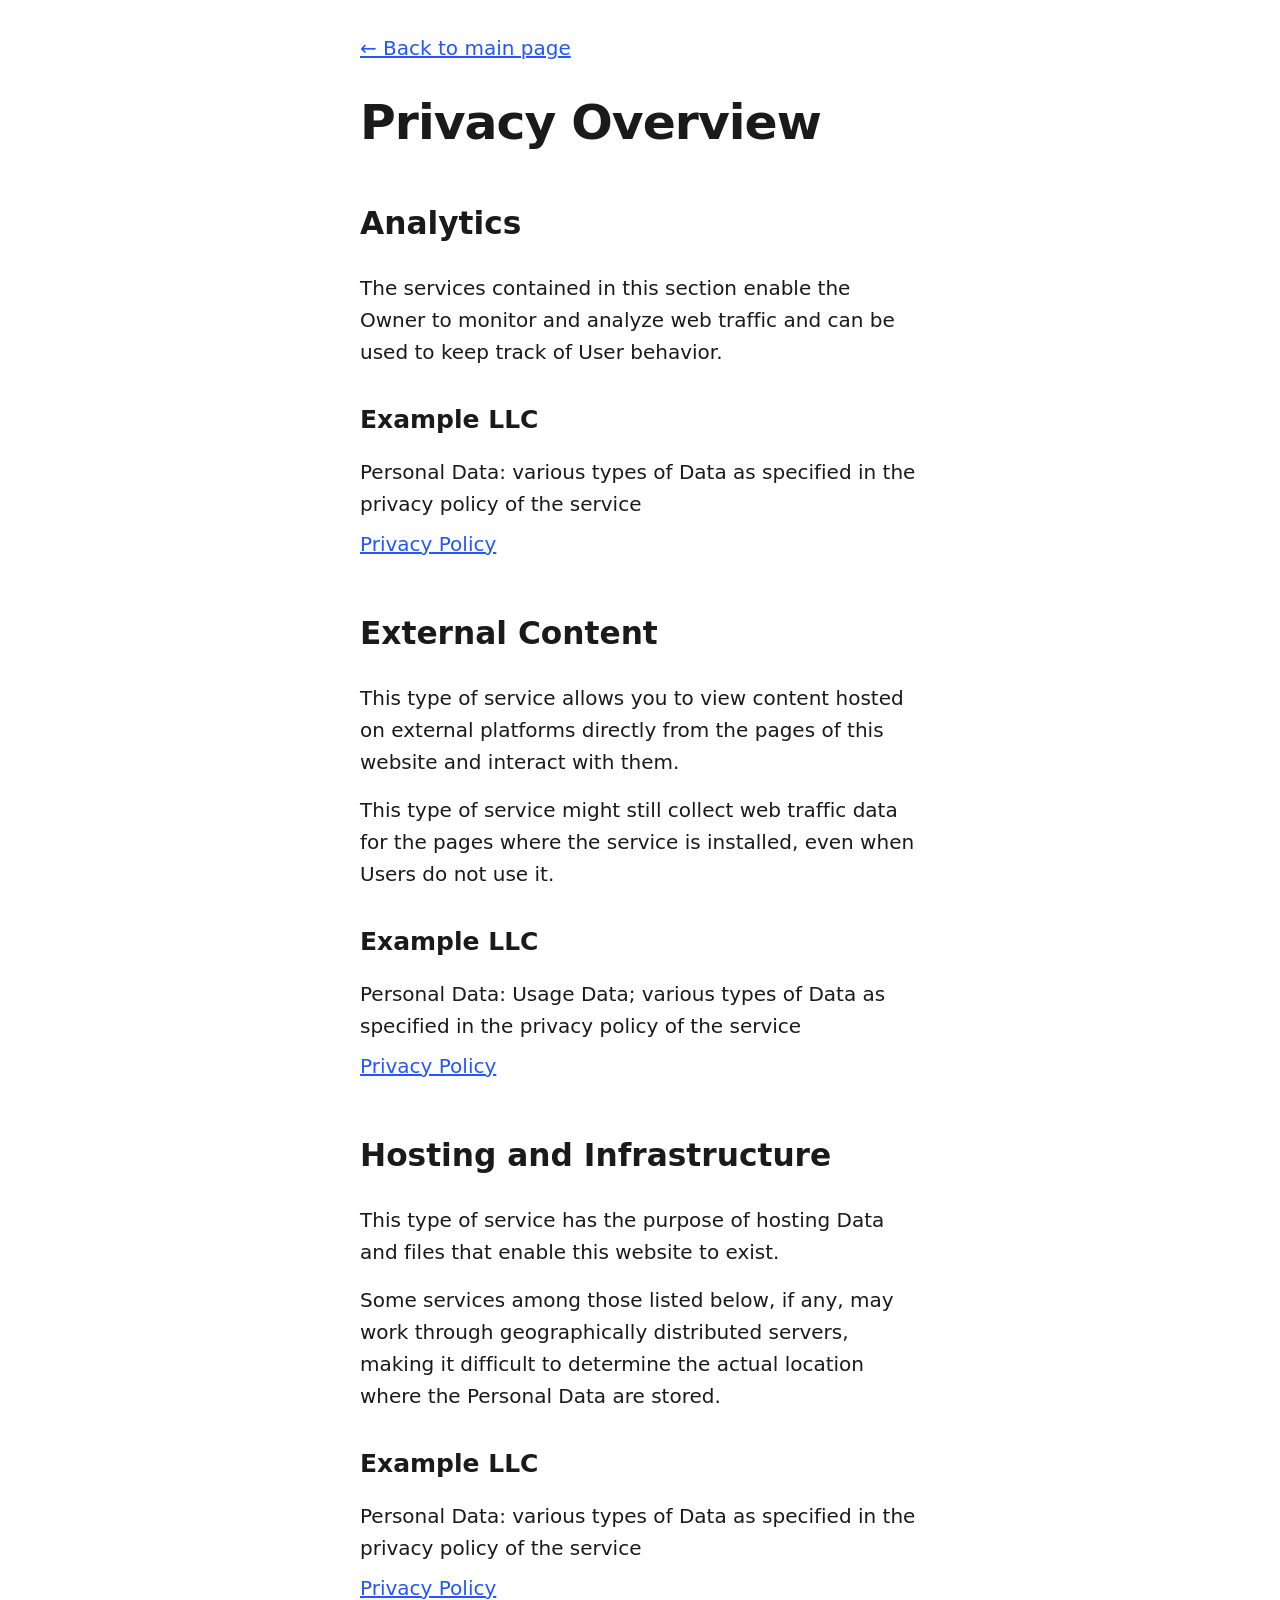
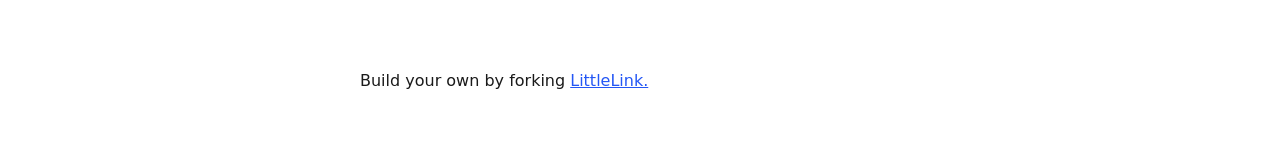
==== privacy.html @ 90b5f7b8 "Add files via upload" ====
<!DOCTYPE html>

<!--
  To change the theme, change the class on the html tag below to one of:
  - theme-auto: Automatically switches based on user's system preferences
  - theme-light: Forces light theme
  - theme-dark: Forces dark theme
-->

<html class="theme-auto" lang="en"> <!-- Update `class="theme-auto"` with your preference -->

  <head>
    <meta charset="utf-8">
    <meta name="viewport" content="width=device-width, initial-scale=1">

    <!-- Page Title - Change this to your name/brand (50-60 characters recommended) -->
    <title>Privacy Policy | LittleLink</title>
    <link rel="icon" type="image/x-icon" href="/images/avatar.png"> <!-- Update this with your own favicon -->


    <!-- Meta Description - Write a description (150-160 characters recommended) -->
    <meta name="description" content="Privacy policy and data collection information for LittleLink">
    <meta name="robots" content="noindex"> <!-- Since this is a utility page -->

    <!-- Stylesheets -->
    <link rel="stylesheet" href="css/reset.css">
    <link rel="stylesheet" href="css/style.css">
    <link rel="stylesheet" href="css/brands.css">

  </head>

  <body>
    <div class="container-left" role="main">
      <div class="column">
        <nav role="navigation">
          <a href="index.html" aria-label="Back to homepage">← Back to main page</a>
        </nav>

        <h1>Privacy Overview</h1>

        <section aria-labelledby="analytics-heading">
          <h2 id="analytics-heading">Analytics</h2>
          <p>The services contained in this section enable the Owner to monitor and analyze web traffic and can be used to keep track of User behavior.</p>

          <h3>Example LLC</h3>
          <ul role="list">
            <li>Personal Data: various types of Data as specified in the privacy policy of the service</li>
            <li><a href="https://example.com/privacy/" target="_blank" rel="noopener">Privacy Policy</a></li>
          </ul>
        </section>

        <section aria-labelledby="external-content-heading">
          <h2 id="external-content-heading">External Content</h2>
          <p>This type of service allows you to view content hosted on external platforms directly from the pages of this website and interact with them.</p>
          <p>This type of service might still collect web traffic data for the pages where the service is installed, even when Users do not use it.</p>

          <h3>Example LLC</h3>
          <ul role="list">
            <li>Personal Data: Usage Data; various types of Data as specified in the privacy policy of the service</li>
            <li><a href="https://example.com/privacy/" target="_blank" rel="noopener">Privacy Policy</a></li>
          </ul>
        </section>

        <section aria-labelledby="hosting-heading">
          <h2 id="hosting-heading">Hosting and Infrastructure</h2>
          <p>This type of service has the purpose of hosting Data and files that enable this website to exist.</p>
          <p>Some services among those listed below, if any, may work through geographically distributed servers, making it difficult to determine the actual location where the Personal Data are stored.</p>

          <h3>Example LLC</h3>
          <ul role="list">
            <li>Personal Data: various types of Data as specified in the privacy policy of the service</li>
            <li><a href="https://example.com/privacy" target="_blank" rel="noopener">Privacy Policy</a></li>
          </ul>
        </section>

        <footer>
          <p>Build your own by forking <a href="https://littlelink.io" target="_blank" rel="noopener">LittleLink.</a></p>
        </footer>
      </div>
    </div>

  </body>

</html>
---- css/style.css ----
/*
* LittleLink
* https://littlelink.io
* Free to use under the MIT license
* http://www.opensource.org/licenses/mit-license.php
*/

/* Base Typography Settings
–––––––––––––––––––––––––––––––––––––––––––––––––– */
:root {
	font-size:16px;
}

/* Grid
  –––––––––––––––––––––––––––––––––––––––––––––––––– */
  .container {
	position:relative;
	width:100%;
	max-width:37.5rem;     				/* 600px */
    text-align:center;
	margin:0 auto;
	padding:3rem 1.25rem 0 1.25rem;
	box-sizing:border-box;
}
.container-left {
	position:relative;
	width:100%;
	max-width:37.5rem;
	text-align:left;
	margin:0 auto;
	padding:0 1.25rem;
	box-sizing:border-box;
}
.container-left p {
	margin-bottom: 1rem;  				/* 16px space between paragraphs */
  }
.column {
	position:center;
	width:100%;
	float:center;
	box-sizing:border-box;
}
/* For devices larger than 400px */
  @media (min-width:25rem) {            /* 400px */
    .container {
	width:85%;
	padding-left:0;
	padding-right:0;
}
}/* For devices larger than 550px */
  @media (min-width:34.375rem) {        /* 550px */
    .container {
	width:80%;
}
.column,.columns {
	margin-left:0;
}
.column:first-child,.columns:first-child {
	margin-left:0;
}
}

/* Base Styles
  –––––––––––––––––––––––––––––––––––––––––––––––––– */
  body {
	margin:0;
	padding:0;
	background-color:#ffffff;
	color:#1a1a1a;
	font-family:"Open Sans",system-ui;
	font-size:1.125rem;     				/* 18px */
    font-weight:400;
	line-height:1.6;
}

/* Typography
  –––––––––––––––––––––––––––––––––––––––––––––––––– */
  h1 {
	margin:0 0 0.5rem 0;
	font-size:3rem;         		/* 48px */
    font-weight:800;
	line-height:1;
	letter-spacing:0;
	word-wrap:break-word;
	overflow-wrap:break-word;
	hyphens:auto;           		/* Delete this to remove automatic hyphen on line break */
}
.container p {
	margin:0 0 2rem 0;
}

/* Base Typography Settings
–––––––––––––––––––––––––––––––––––––––––––––––––– */
/* Base size - 16px browser default */
:root {
  font-size:16px;           /* Using a 1.25 modular scale for typography */
  --scale-0:1rem;           /* 16px */
  --scale-1:1.25rem;        /* 20px */
  --scale-2:1.563rem;       /* 25px */
  --scale-3:1.953rem;       /* 31px */
  --scale-4:2.441rem;       /* 39px */
  --scale-5:3.052rem;       /* 49px */

  /* Spacing units */
  --spacing-xs:0.5rem;      /* 8px */
  --spacing-s:1rem;         /* 16px */
  --spacing-m:1.5rem;       /* 24px */
  --spacing-l:2rem;         /* 32px */
  --spacing-xl:3rem;        /* 48px */
  --spacing-xxl:4rem;       /* 64px */
}

/* Avatar */
.avatar {
	width: 8rem;             /* 128px */
	height: 8rem;
	border-radius: 50%;
	object-fit: cover;
	background-position: center;
	margin-bottom: var(--spacing-l);
	margin-left: auto;
	margin-right: auto;
	display: block;
  }

/* Typography Scale */
h1 {
	margin:0 0 var(--spacing-m) 0;
	font-size:var(--scale-5);           /* ~49px */
  	font-weight:800;
	line-height:1.1;
	letter-spacing:-0.02em;
	word-wrap:break-word;
	overflow-wrap:break-word;
}
body {
	font-size:var(--scale-1);           /* 20px */
  	line-height:1.6;
}
.container p {
	margin:0 0 var(--spacing-xl) 0;
	font-size:var(--scale-1);
	line-height:1.6;
}

/* Container spacing */
.container {
	padding:var(--spacing-xl) var(--spacing-m) 0 var(--spacing-m);
	text-align:center;
}

/* Footer */
footer {
	margin:var(--spacing-xxl) 0;            /* 4rem (64px) top and bottom */
    font-size:var(--scale-0);
}

/* Responsive adjustments */
@media (max-width:34.375rem) {              /* 550px */
  h1 {
	font-size:var(--scale-4);
}
body {
	font-size:var(--scale-0);
}
.container p {
	font-size:var(--scale-0);
}
.avatar {
	margin-bottom:var(--spacing-m);
}
footer {
	margin:var(--spacing-xl) 0;         	/* 3rem (48px) top and bottom */
}
}

/* Links
  –––––––––––––––––––––––––––––––––––––––––––––––––– */
  a {
	color:#2457F5;
	text-decoration:underline;
}
a:hover {
	color:#083BDA;
}

/* Buttons
–––––––––––––––––––––––––––––––––––––––––––––––––– */
.button,button {
	display:inline-flex;
	align-items:center;
	justify-content:center;
	width:18.75rem;             	/* 300px */
 	min-height:3rem;                /* 48px */
  	padding:0.75rem 1rem;         	/* 12px ; 16px */
  	font-size:1.125rem;           	/* 18px */
  	font-weight:700;
	text-decoration:none;
	white-space:normal;
  	background-color:var(--button-background,transparent);
	color:var(--button-text,#000000);
	border:var(--button-border,none);
	border-radius:0.5rem;
	cursor:pointer;
	box-sizing:border-box;
	hyphens:auto;               	/* Delete this to remove automatic hyphen on line break */
  	margin-bottom:1rem;
	text-align:center;
	line-height:1.3;
}

/* Icons
–––––––––––––––––––––––––––––––––––––––––––––––––– */
.icon {
	width:1.25rem;
	height:1.25rem;
	margin-right:0.5rem;
	flex-shrink:0;
}

/* Avatar
  –––––––––––––––––––––––––––––––––––––––––––––––––– */
.avatar {
	width: 8rem;             /* 128px */
	height: 8rem;
	object-fit: cover;
	background-position: center;
	margin-bottom: var(--spacing-l);
  }

   /* Modifier for no avatar rounding */
   .avatar--none {
	border-radius: 0%;
  }

  /* Modifier for rounded avatar */
  .avatar--rounded {
	border-radius: 50%;
  }

  /* Modifier for slightly rounded corners */
  .avatar--soft {
	border-radius: 0.5rem;   /* 8px rounded corners */
  }

/* Theme System
  –––––––––––––––––––––––––––––––––––––––––––––––––– */
/* Light theme is default above */

/* Dark theme */
:root.theme-dark {
	color-scheme:dark;
}
:root.theme-dark :focus-visible {
	outline: 2px solid #4899F7;
	outline-offset: 2px;
  }
:root.theme-dark body {
	background-color:#121212;
	color:#ffffff;
}
:root.theme-dark a:not(.button) {
	color:#4899F7;
}
:root.theme-dark a:not(.button):hover {
	color:#7AB8FF;
}

/* Auto theme */
:root.theme-auto {
	color-scheme:light dark;
}
@media (prefers-color-scheme:dark) {
	:root.theme-auto body {
	background-color:#121212;
	color:#ffffff;
}
:root.theme-auto :focus-visible {
    outline: 2px solid #4899F7;
    outline-offset: 2px;
  }
:root.theme-auto a:not(.button) {
	color:#4899F7;
}
:root.theme-auto a:not(.button):hover {
	color:#7AB8FF;
}
}

/* Button Text Color Override
    –––––––––––––––––––––––––––––––––––––––––––––––––– */
    .button:hover,button:hover {
	color:var(--button-text);
}

/* Responsive Typography
  –––––––––––––––––––––––––––––––––––––––––––––––––– */
  @media (max-width:34.375rem) {            /* 550px */
    h1 {
	font-size:2rem;                         /* 32px */
	}
	body {
	font-size:1rem;                    		/* 16px */
	}
}

/* Privacy Page Styles
  –––––––––––––––––––––––––––––––––––––––––––––––––– */
nav {
	margin:var(--spacing-l) 0;
	text-align:left;
}
section {
	margin:var(--spacing-xl) 0;
	text-align:left;
}
h2 {
	font-size:var(--scale-3);
	font-weight:700;
	margin-bottom:var(--spacing-m);
}
h3 {
	font-size:var(--scale-2);
	font-weight:600;
	margin:var(--spacing-l) 0 var(--spacing-s) 0;
}
ul {
	list-style:none;
	padding:0;
	margin:0 0 var(--spacing-m) 0;
}
ul li {
	margin-bottom:var(--spacing-xs);
}

/* Privacy page specific responsive adjustments */
  @media (max-width:34.375rem) {
	h2 {
	font-size:var(--scale-2);
	}
	h3 {
	font-size:var(--scale-1);
	}
	section {
	margin:var(--spacing-l) 0;
	}
}

/* Font Face Definitions
  –––––––––––––––––––––––––––––––––––––––––––––––––– */
@font-face {
	font-display:swap;
	font-family:'Open Sans';
	font-style:normal;
	font-weight:400;
	src:url('../fonts/open-sans-v34-vietnamese_latin-ext_latin_hebrew_greek-ext_greek_cyrillic-ext_cyrillic-regular.eot');
	src:url('../fonts/open-sans-v34-vietnamese_latin-ext_latin_hebrew_greek-ext_greek_cyrillic-ext_cyrillic-regular.eot?#iefix') format('embedded-opentype'),url('../fonts/open-sans-v34-vietnamese_latin-ext_latin_hebrew_greek-ext_greek_cyrillic-ext_cyrillic-regular.woff2') format('woff2'),url('../fonts/open-sans-v34-vietnamese_latin-ext_latin_hebrew_greek-ext_greek_cyrillic-ext_cyrillic-regular.woff') format('woff'),url('../fonts/open-sans-v34-vietnamese_latin-ext_latin_hebrew_greek-ext_greek_cyrillic-ext_cyrillic-regular.ttf') format('truetype'),url('../fonts/open-sans-v34-vietnamese_latin-ext_latin_hebrew_greek-ext_greek_cyrillic-ext_cyrillic-regular.svg#OpenSans') format('svg');
}
@font-face {
	font-display:swap;
	font-family:'Open Sans';
	font-style:normal;
	font-weight:600;
	src:url('../fonts/open-sans-v34-vietnamese_latin-ext_latin_hebrew_greek-ext_greek_cyrillic-ext_cyrillic-600.eot');
	src:url('../fonts/open-sans-v34-vietnamese_latin-ext_latin_hebrew_greek-ext_greek_cyrillic-ext_cyrillic-600.eot?#iefix') format('embedded-opentype'),url('../fonts/open-sans-v34-vietnamese_latin-ext_latin_hebrew_greek-ext_greek_cyrillic-ext_cyrillic-600.woff2') format('woff2'),url('../fonts/open-sans-v34-vietnamese_latin-ext_latin_hebrew_greek-ext_greek_cyrillic-ext_cyrillic-600.woff') format('woff'),url('../fonts/open-sans-v34-vietnamese_latin-ext_latin_hebrew_greek-ext_greek_cyrillic-ext_cyrillic-600.ttf') format('truetype'),url('../fonts/open-sans-v34-vietnamese_latin-ext_latin_hebrew_greek-ext_greek_cyrillic-ext_cyrillic-600.svg#OpenSans') format('svg');
}
@font-face {
	font-display:swap;
	font-family:'Open Sans';
	font-style:normal;
	font-weight:700;
	src:url('../fonts/open-sans-v34-vietnamese_latin-ext_latin_hebrew_greek-ext_greek_cyrillic-ext_cyrillic-700.eot');
	src:url('../fonts/open-sans-v34-vietnamese_latin-ext_latin_hebrew_greek-ext_greek_cyrillic-ext_cyrillic-700.eot?#iefix') format('embedded-opentype'),url('../fonts/open-sans-v34-vietnamese_latin-ext_latin_hebrew_greek-ext_greek_cyrillic-ext_cyrillic-700.woff2') format('woff2'),url('../fonts/open-sans-v34-vietnamese_latin-ext_latin_hebrew_greek-ext_greek_cyrillic-ext_cyrillic-700.woff') format('woff'),url('../fonts/open-sans-v34-vietnamese_latin-ext_latin_hebrew_greek-ext_greek_cyrillic-ext_cyrillic-700.ttf') format('truetype'),url('../fonts/open-sans-v34-vietnamese_latin-ext_latin_hebrew_greek-ext_greek_cyrillic-ext_cyrillic-700.svg#OpenSans') format('svg');
}
@font-face {
	font-display:swap;
	font-family:'Open Sans';
	font-style:normal;
	font-weight:800;
	src:url('../fonts/open-sans-v34-vietnamese_latin-ext_latin_hebrew_greek-ext_greek_cyrillic-ext_cyrillic-800.eot');
	src:url('../fonts/open-sans-v34-vietnamese_latin-ext_latin_hebrew_greek-ext_greek_cyrillic-ext_cyrillic-800.eot?#iefix') format('embedded-opentype'),url('../fonts/open-sans-v34-vietnamese_latin-ext_latin_hebrew_greek-ext_greek_cyrillic-ext_cyrillic-800.woff2') format('woff2'),url('../fonts/open-sans-v34-vietnamese_latin-ext_latin_hebrew_greek-ext_greek_cyrillic-ext_cyrillic-800.woff') format('woff'),url('../fonts/open-sans-v34-vietnamese_latin-ext_latin_hebrew_greek-ext_greek_cyrillic-ext_cyrillic-800.ttf') format('truetype'),url('../fonts/open-sans-v34-vietnamese_latin-ext_latin_hebrew_greek-ext_greek_cyrillic-ext_cyrillic-800.svg#OpenSans') format('svg');
}
---- css/brands.css ----
/*
* LittleLink Button Styles
* https://littlelink.io
* Free to use under the MIT license
* http://www.opensource.org/licenses/mit-license.php
*/

/* Brand Button Base Styles
–––––––––––––––––––––––––––––––––––––––––––––––––– */
/* Only include brand-specific button styling here */
.button,button {
  color:var(--button-text,#000000);
  background-color:var(--button-background,transparent);
	border:var(--button-border,none);
	transition:filter 0.2s ease,transform 0.2s ease;
}

/* Global Button Hover Effect
–––––––––––––––––––––––––––––––––––––––––––––––––– */
.button:hover,button:hover {
	filter:brightness(90%);
	transform:translateY(-1px);
}

/* Button Icons
–––––––––––––––––––––––––––––––––––––––––––––––––– */
.icon {
	filter:var(--icon-filter,none);
}

/* Brand-Specific Styles
–––––––––––––––––––––––––––––––––––––––––––––––––– */

/* Default */
.button.button-default {
	--button-text:#ffffff;
	--button-background:#2457F5;
	--button-border:1px solid #ffffff;
}

/* Amazon */
.button-amazon {
	--button-text:#000000;
	--button-background:#FFFFFF;
	--button-border:1px solid #212121;
}

/* Amazon Music */
.button-amazon-music {
	--button-text:#000000;
	--button-background:#25D1DA;
}

/* Apple App Store */
.button-appstore {
	--button-text:#FFFFFF;
	--button-background:#000000;
	--button-border:1px solid #FFFFFF;
}

/* Apple Invites */
.button-invites {
	--button-text:#FFFFFF;
	--button-background:#000000;
	--button-border:1px solid #FFFFFF;
}

/* Apple Music */
.button-apple-music {
	--button-text:#ffffff;
	--button-background:#000000;
	--button-border:1px solid #FFFFFF;
}

/* Apple Music Alt */
.button-apple-music-alt {
	--button-text:#ffffff;
	background-image:linear-gradient(to bottom,#FB5C74,#FA233B);
}

/* Apple Podcasts */
.button-apple-podcasts {
	--button-text:#ffffff;
	--button-background:#000000;
	--button-border:1px solid #FFFFFF;
}

/* Apple Podcasts Alt */
.button-apple-podcasts-alt {
	--button-text:#ffffff;
	background-image:linear-gradient(to bottom,#F452FF,#832BC1);
}

/* Bandcamp */
.button-bandcamp {
	--button-text:#ffffff;
	--button-background:#1d9fc3;
}

/* Behance */
.button-behance {
	--button-text:#ffffff;
	--button-background:#0057FF;
  --button-border:1px solid #FFFFFF;
}

/* Bluesky */
.button-bluesky {
	--button-text:#FFFFFF;
	--button-background:#1185FE;
}

/* Bluesky Alt */
.button-bluesky-alt {
	--button-text:#000000;
	--button-background:#FFFFFF;
	--button-border:1px solid #000000;
}

/* Buy Me a Coffee */
.button-coffee {
	--button-text:#000000;
	--button-background:#ffdd00;
}

/* Cal.com */
.button-cal {
	--button-text:#FFFFFF;
	--button-background:#292929;
	--button-border:1px solid #FFFFFF;
}

/* Calendly */
.button-calendly {
	--button-text:#FFFFFF;
	--button-background:#006BFF;
}

/* Cash App */
.button-cash-app {
	--button-text:#ffffff;
	background-image:linear-gradient(to bottom,#00d64b,#00c244);
}

/* dev.to */
.button-dev-to {
	--button-text:#000000;
	--button-background:#f5f5f5;
	--button-border:1px solid #212121;
}

/* Discogs */
.button-discogs {
	--button-text:#000000;
	--button-background:#FFFFFF;
	--button-border:1px solid #000000;
}

/* Discogs Alt */
.button-discogs-alt {
	--button-text:#FFFFFF;
	--button-background:#000000;
	--button-border:1px solid #FFFFFF;
}

/* Discord */
.button-discord {
	--button-text:#ffffff;
	--button-background:#5865F2;
}

/* Dribbble */
.button-dribbble {
	--button-text:#000000;
	--button-background:#FFFFFF;
	--button-border:1px solid #212121;
}

/* Etsy */
.button-etsy {
	--button-text:#ffffff;
	--button-background:#F45800;
}

/* Facebook */
.button-faceb {
	--button-text:#ffffff;
	--button-background:#0866FF;
}

/* Facebook Messenger */
.button-messenger {
	--button-text:#ffffff;
	--button-background:#0866FF;
}

/* Figma */
.button-figma {
	--button-text:#ffffff;
	--button-background:#000000;
	--button-border:1px solid #FFFFFF;
}

/* Fiverr */
.button-fiverr {
	--button-text:#ffffff;
	--button-background:#1DBF73;
}

/* Flickr */
.button-flickr {
	--button-text:#ffffff;
	--button-background:#000000;
	--button-border:1px solid #FFFFFF;
}

/* GitHub */
.button-github {
	--button-text:#ffffff;
	--button-background:#000000;
	--button-border:1px solid #FFFFFF;
}

/* GitLab */
.button-gitlab {
	--button-text:#ffffff;
	--button-background:#6151b2;
}

/* GoFundMe */
.button-gofundme {
	--button-text:#ffffff;
	--button-background:#02A95C;
}

/* Goodreads */
.button-goodreads {
	--button-text:#333333;
	--button-background:#f3f1e6;
	--button-border:1px solid #212121;
}

/* Google Black */
.button-google-black {
	--button-text:#FFFFFF;
	--button-background:#000000;
	--button-border:1px solid #FFFFFF;
}

/* Google Play Store */
.button-playstore {
	--button-text:#FFFFFF;
	--button-background:#000000;
	--button-border:1px solid #FFFFFF;
}

/* Google Scholar */
.button-google-scholar {
	--button-text:#000000;
	--button-background:#FFFFFF;
	--button-border:1px solid #212121;
}

/* Hashnode */
.button-hashnode {
	--button-text:#000000;
	--button-background:#ffffff;
	--button-border:1px solid #212121;
}

/* Instagram */
.button-instagram {
	--button-text:#ffffff;
	background-image:linear-gradient(-135deg,#1400c8,#b900b4,#f50000);
}

/* Kick */
.button-kick {
	--button-text:#ffffff;
	--button-background:#000000;
	--button-border:1px solid #ffffff;
}

/* Kick Alt */
.button-kick-alt {
	--button-text:#000000;
	--button-background:#01e701;
}

/* Kickstarter */
.button-kickstarter {
	--button-text:#ffffff;
	--button-background:#05ce78;
}

/* Kit */
.button-kit {
	--button-text:#ffffff;
	--button-background:#000000;
	--button-border:1px solid #FFFFFF;
}

/* Ko-fi */
.button-ko-fi {
	--button-text:#ffffff;
	--button-background:#000000;
  --button-border:1px solid #FFFFFF;
}

/* Last.fm */
.button-last-fm {
	--button-text:#ffffff;
	--button-background:#D51007;
}

/* Letterboxd */
.button-letterboxd {
	--button-text:#ffffff;
	--button-background:#2c3440;
	--button-border:1px solid #FFFFFF;
}

/* Line */
.button-line {
	--button-text:#FFFFFF;
	--button-background:#06C755;
}

/* LinkedIn */
.button-linked {
	--button-text:#ffffff;
	--button-background:#2867b2;
}

/* Mailchimp */
.button-mailchimp {
	--button-text:#000000;
	--button-background:#FFE01B;
}

/* Mastodon */
.button-mastodon {
	--button-text:#ffffff;
	--button-background:#17063B;
	--button-border:1px solid #FFFFFF;
}

/* Matrix */
.button-matrix {
	--button-text:#000000;
	--button-background:#ffffff;
	--button-border:1px solid #000000;
}

/* Meetup */
.button-meetup {
	--button-text:#000000;
	--button-background:#ffffff;
	--button-border:1px solid #000000;
}

/* Meetup Alt */
.button-meetup-alt {
	--button-text:#ffffff;
	--button-background:#ED1C40;
}

/* Medium */
.button-medium {
	--button-text:#ffffff;
	--button-background:#000000;
	--button-border:1px solid #FFFFFF;
}

/* Microsoft */
.button-microsoft {
	--button-text:#ffffff;
	--button-background:#000000;
	--button-border:1px solid #FFFFFF;
}

/* Notion */
.button-notion {
	--button-text:#000000;
	--button-background:#ffffff;
	--button-border:1px solid #212121;
}

/* Obsidian */
.button.button-obsidian {
	--button-text:#ffffff;
	--button-background:#262626;
	--button-border:1px solid #ffffff;
}

/* OnlyFans */
.button-onlyfans {
	--button-text:#ffffff;
	--button-background:#00AEEF;
}

/* Patreon */
.button-patreon {
	--button-text:#ffffff;
	--button-background:#000000;
	--button-border:1px solid #FFFFFF;
}

/* PayPal */
.button-paypal {
	--button-text:#ffffff;
	--button-background:#002991;
  --button-border:1px solid #FFFFFF;
}

/* Pinterest */
.button-pinterest {
	--button-text:#000000;
	--button-background:#ffffff;
	--button-border:1px solid #212121;
}

/* Product Hunt */
.button-product-hunt {
	--button-text:#000000;
	--button-background:#ffffff;
	--button-border:1px solid #212121;
}

/* Reddit */
.button-reddit {
	--button-text:#FFFFFF;
	--button-background:#FF4500;
}

/* Shop */
.button-shop {
	--button-text:#ffffff;
	--button-background:#5A31F4;
}

/* Signal */
.button-signal {
	--button-text:#ffffff;
	--button-background:#3B45FD;
}

/* Signal Alt */
.button-signal-alt {
	--button-text:#3B45FD;
	--button-background:#E3E8FE;
	--button-border:1px solid #000000;
}

/* Slack */
.button-slack {
	--button-text:#000000;
	--button-background:#FFFFFF;
	--button-border:1px solid #212121;
}

/* Snapchat */
.button-snapchat {
	--button-text:#000000;
	--button-background:#fffc00;
}

/* SoundCloud */
.button-soundcloud {
	--button-text:#ffffff;
	--button-background:#ff5500;
}

/* Spotify */
.button-spotify {
	--button-text:#191414;
	--button-background:#1db954;
}

/* Spotify Alt */
.button-spotify-alt {
	--button-text:#FFFFFF;
	--button-background:#191414;
	--button-border:1px solid #FFFFFF;
}

/* Square */
.button-square {
	--button-text:#FFFFFF;
	--button-background:#006AFF;
}

/* Stack Overflow */
.button-stack-overflow {
	--button-text:#000000;
	--button-background:#FFFFFF;
	--button-border:1px solid #000000;
}

/* Steam */
.button-steam {
	--button-text:#ffffff;
	background-image:linear-gradient(90deg,#08BBFF,#2B75FF);
}

/* Steam Alt */
.button-steam-alt {
	--button-text:#ffffff;
	background-image:linear-gradient(90deg,#09172a,#072a57,#0c5085);
	--button-border:1px solid #FFFFFF;
}

/* Strava */
.button-strava {
	--button-text:#ffffff;
	--button-background:#fc5200;
}

/* Substack */
.button-substack {
	--button-text:#ffffff;
	--button-background:#FF6719;
}

/* Telegram */
.button-telegram {
	--button-text:#ffffff;
	--button-background:#3faee8;
}

/* Threads */
.button-threads {
	--button-text:#FFFFFF;
	--button-background:#000000;
	--button-border:1px solid #FFFFFF;
}

/* Threema */
.button-threema {
	--button-text:#000000;
	--button-background:#3fe669;
}

/* TikTok */
.button-tiktok {
	--button-text:#ffffff;
	--button-background:#000000;
	--button-border:1px solid #FFFFFF;
}

/* Trello */
.button-trello {
	--button-text:#ffffff;
	--button-background:#0065ff;
}

/* Tumblr */
.button-tumb {
	--button-text:#ffffff;
	--button-background:#131313;
	--button-border:1px solid #FFFFFF;
}

/* Twitch */
.button-twitch {
	--button-text:#ffffff;
	--button-background:#9146ff;
}

/* Unsplash */
.button-unsplash {
	--button-text:#000000;
	--button-background:#ffffff;
	--button-border:1px solid #212121;
}

/* Venmo */
.button-venmo {
	--button-text:#ffffff;
	--button-background:#008CFF;
}

/* Vimeo */
.button-vimeo {
	--button-text:#ffffff;
	--button-background:#1ab7ea;
}

/* VSCO */
.button-vsco {
	--button-text:#FFFFFF;
	--button-background:#000000;
	--button-border:1px solid #FFFFFF;
}

/* WhatsApp */
.button-whatsapp {
	--button-text:#ffffff;
	--button-background:#455a64;
}

/* WordPress */
.button-wordpress {
	--button-text:#ffffff;
	--button-background:#3858E9;
}

/* X */
.button-x {
	--button-text:#FFFFFF;
	--button-background:#000000;
	--button-border:1px solid #FFFFFF;
}

/* YouTube */
.button-yt {
	--button-text:#ffffff;
	--button-background:#282828;
	--button-border:1px solid #FFFFFF;
}

/* YouTube Alt */
.button-yt-alt {
	--button-text:#ffffff;
	--button-background:#FF0000;
}

/* Zoom */
.button-zoom {
	--button-text:#ffffff;
	--button-background:#0B5CFF;
  --button-border:1px solid #FFFFFF;
}
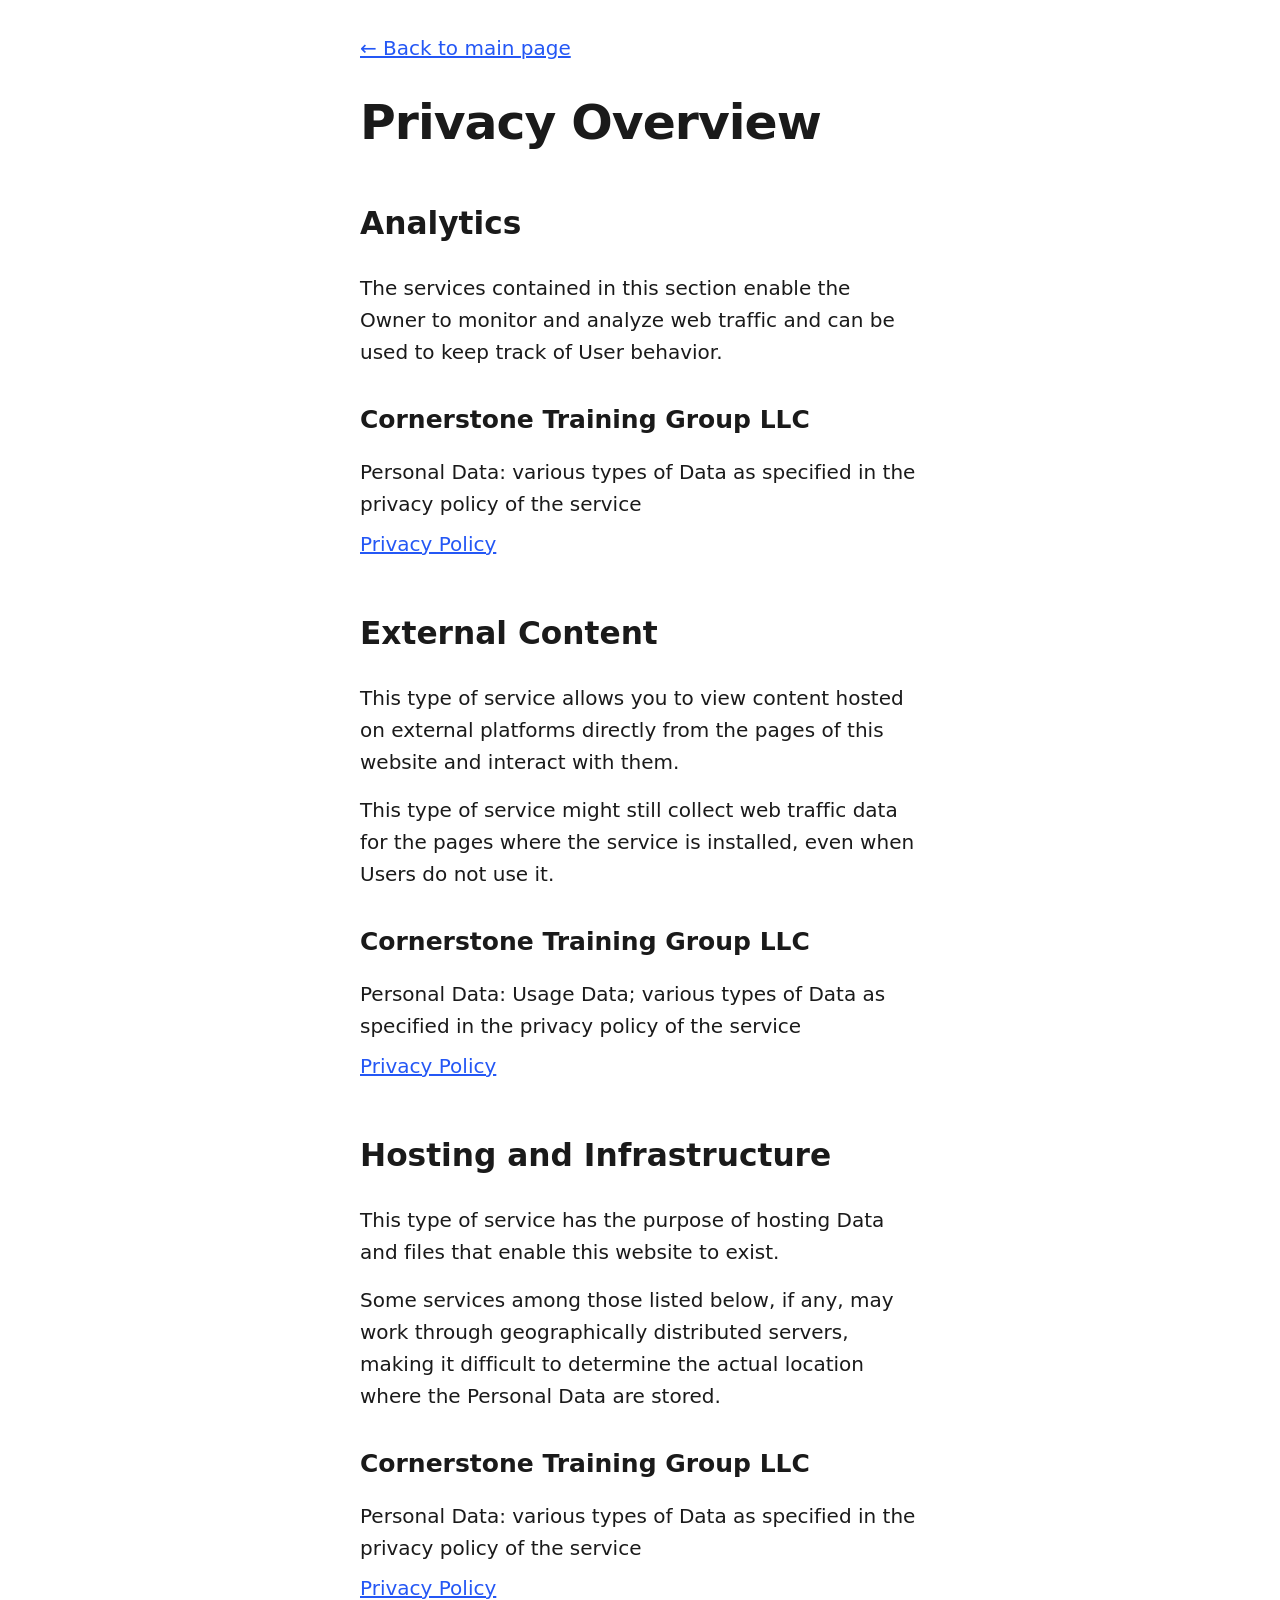
==== commit 0812a57d: "Update privacy policy branding to Cornerstone Training Group" ====
--- a/privacy.html
+++ b/privacy.html
@@ -14,12 +14,12 @@
     <meta name="viewport" content="width=device-width, initial-scale=1">
 
     <!-- Page Title - Change this to your name/brand (50-60 characters recommended) -->
-    <title>Privacy Policy | LittleLink</title>
+    <title>Privacy Policy | Cornerstone Training Group</title>
     <link rel="icon" type="image/x-icon" href="/images/avatar.png"> <!-- Update this with your own favicon -->
 
 
     <!-- Meta Description - Write a description (150-160 characters recommended) -->
-    <meta name="description" content="Privacy policy and data collection information for LittleLink">
+    <meta name="description" content="Privacy policy and data collection information for Cornerstone Training Group">
     <meta name="robots" content="noindex"> <!-- Since this is a utility page -->
 
     <!-- Stylesheets -->
@@ -42,7 +42,7 @@
           <h2 id="analytics-heading">Analytics</h2>
           <p>The services contained in this section enable the Owner to monitor and analyze web traffic and can be used to keep track of User behavior.</p>
 
-          <h3>Example LLC</h3>
+          <h3>Cornerstone Training Group LLC</h3>
           <ul role="list">
             <li>Personal Data: various types of Data as specified in the privacy policy of the service</li>
             <li><a href="https://example.com/privacy/" target="_blank" rel="noopener">Privacy Policy</a></li>
@@ -54,7 +54,7 @@
           <p>This type of service allows you to view content hosted on external platforms directly from the pages of this website and interact with them.</p>
           <p>This type of service might still collect web traffic data for the pages where the service is installed, even when Users do not use it.</p>
 
-          <h3>Example LLC</h3>
+          <h3>Cornerstone Training Group LLC</h3>
           <ul role="list">
             <li>Personal Data: Usage Data; various types of Data as specified in the privacy policy of the service</li>
             <li><a href="https://example.com/privacy/" target="_blank" rel="noopener">Privacy Policy</a></li>
@@ -66,7 +66,7 @@
           <p>This type of service has the purpose of hosting Data and files that enable this website to exist.</p>
           <p>Some services among those listed below, if any, may work through geographically distributed servers, making it difficult to determine the actual location where the Personal Data are stored.</p>
 
-          <h3>Example LLC</h3>
+          <h3>Cornerstone Training Group LLC</h3>
           <ul role="list">
             <li>Personal Data: various types of Data as specified in the privacy policy of the service</li>
             <li><a href="https://example.com/privacy" target="_blank" rel="noopener">Privacy Policy</a></li>
@@ -74,7 +74,9 @@
         </section>
 
         <footer>
+            <!-- Page Title - Change this to your name/brand (50-60 characters recommended) 
           <p>Build your own by forking <a href="https://littlelink.io" target="_blank" rel="noopener">LittleLink.</a></p>
+          -->
         </footer>
       </div>
     </div>
--- a/css/style.css
+++ b/css/style.css
@@ -112,8 +112,8 @@
 
 /* Avatar */
 .avatar {
-	width: 8rem;             /* 128px */
-	height: 8rem;
+	width: 10rem;             /* 128px */
+	height: 10rem;
 	border-radius: 50%;
 	object-fit: cover;
 	background-position: center;
@@ -221,8 +221,8 @@
 /* Avatar
   –––––––––––––––––––––––––––––––––––––––––––––––––– */
 .avatar {
-	width: 8rem;             /* 128px */
-	height: 8rem;
+	width: 10rem;             /* 128px */
+	height: 10rem;
 	object-fit: cover;
 	background-position: center;
 	margin-bottom: var(--spacing-l);
@@ -233,16 +233,16 @@
 	border-radius: 0%;
   }
 
-  /* Modifier for rounded avatar */
+  /* Modifier for rounded avatar 
   .avatar--rounded {
 	border-radius: 50%;
   }
-
-  /* Modifier for slightly rounded corners */
+*/
+  /* Modifier for slightly rounded corners
   .avatar--soft {
-	border-radius: 0.5rem;   /* 8px rounded corners */
-  }
-
+	border-radius: 0.5rem;    8px rounded corners 
+  } 
+ */
 /* Theme System
   –––––––––––––––––––––––––––––––––––––––––––––––––– */
 /* Light theme is default above */
